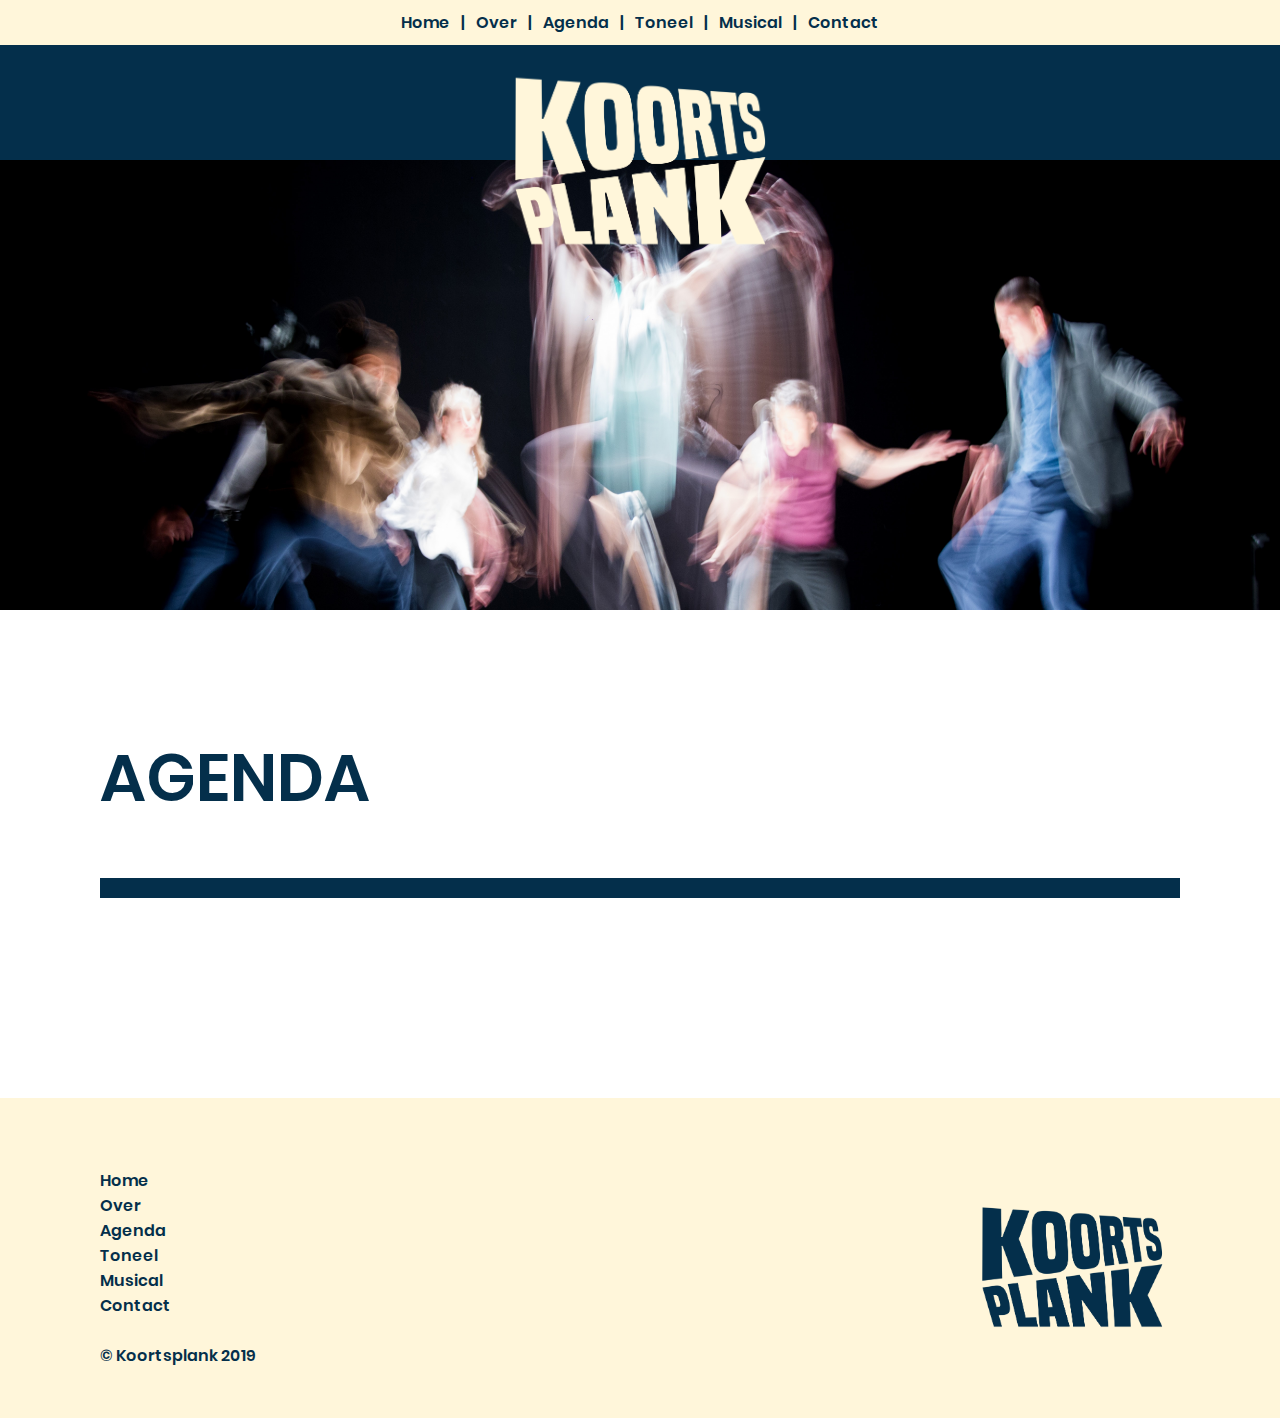
==== agenda.html @ e0e700ab "!e" ====
<!DOCTYPE html>
<html>
<head>
    <link rel="stylesheet" type="text/css" media="screen and (min-width: 900px)" href="styleshit.css">
    <link rel="stylesheet" type="text/css" media="screen and (max-width: 900px)" href="mobile.css">
    <meta charset="UTF-8">
    <title>Agenda</title>
</head>
    
<body>
    
    <div class="Header">
        <div class="Links">
            <a href="index.html"><img class="Logo" src="Logo2.png"> </a>
        </div>
        
        <div class="Rechts">
        </div>
    </div>
    
    <div class="NaviMobiel">
        <a href="index.html">Home</a> |
        <a href="over.html">Over</a> |
        <a href="agenda.html">Agenda</a> |
        <a href="toneel.html">Toneel</a> |
        <a href="musical.html">Musical</a> |
        <a href="contact.html">Contact</a>
    </div>
    
    
    
    <div class="Titel Koorstplank">
        <h1 class="WWW">AGENDA</h1>
    </div>
    
    <div class="SpeelWidgetAgenda">
            <script charset="utf-8" src="https://widget.bandsintown.com/main.min.js"></script><a class="bit-widget-initializer" data-text-color="#fff6da" data-separator-color="#fff6da" data-display-logo="false" data-display-track-button="false" data-display-limit="5" data-artist-name="Sam de Zwart" data-auto-style="true" data-display-local-dates="false" data-display-past-dates="false" data-auto-style="false" data-text-color="#000000" data-link-color="#fff6da" data-background-color="rgba(0,0,0,0)" data-display-limit="Show all" data-display-start-time="false" data-link-text-color="#042f4b" data-display-lineup="false" data-display-play-my-city="false"></a>
            <!--<div class="tt-widget"><div class="tt-widget-fallback"><p><a href="https://www.tickettailor.com/all-tickets/koortsplank/ref/website_widget/" target="_blank">Click here to buy tickets</a><br /><small><a href="https://www.tickettailor.com?rf=wdg" class="tt-widget-powered">Sell tickets online with Ticket Tailor</a></small></p></div><script src="https://media.tickettailor.com/js/widgets/min/tt-widget.js" data-url="https://www.tickettailor.com/all-tickets/koortsplank/ref/website_widget/" data-type="inline" data-inline-minimal="true" data-inline-show-logo="false"  data-inline-bg-fill="false"></script></div>-->
        </div>
    
    
    
    
    <div class="Footer">
        <div class="Kolom1">
            <a href="index.html">Home</a><br>
            <a href="over.html">Over</a><br>
            <a href="agenda.html">Agenda</a><br>
            <a href="toneel.html">Toneel</a><br>
            <a href="musical.html">Musical</a><br>
            <a href="contact.html">Contact</a>
            <br>
            <br>
             © Koortsplank 2019
        </div>
        
        <div class="Kolom2">
            
        </div>
        
        <div class="Kolom3">
            <img class="FooterLogo" src="LogoBlauw.png">
        </div>
    
    </div>

</body>
---- styleshit.css ----
html,body{
    font-family: 'Poppins-Semibold';
    width: 100%;
    height: 100%;
    margin: 0; /* Space from this element (entire page) and others*/

}

@font-face {
  font-family: Poppins-SemiBold;
  src: url(/font/Poppins-SemiBold.woff);
}

@font-face {
    font-family: Poppins-Regular;
    src: url(/font/Poppins-Regular.woff);
}

@font-face {
    font-family: Poppins-Thin;
    src: url(/font/Poppins-Thin.woff);
}

@font-face {
    font-family: Poppins-SemiBoldItalic;
    src: url(/font/Poppins-SemiBoldItalic.woff);
}

br {
    display: block;
    margin-bottom: 1em;
}

a {
    color: #042f4b;
    text-decoration: none;
}

a:hover {
    color: #fbc99d;
}

h1 {
    font-family: 'Poppins-Semibold';
    font-size: 65px;
    margin-top: 0;
    color: #042f4b;
    margin-bottom: 0;
    padding-bottom: 0;
}

h2 {
    font-family: 'Poppins-Semibold';
    font-size: 25px;
    margin-bottom: 0;
    color: #fbc99d;
}

h3 {
    font-family: 'Poppins-Semibold';
    color: #fff6da;
    font-size: 20px;
}

h4 {
    font-family: 'Poppins-SemiboldItalic';

}

p {
    font-family: 'Poppins-Regular';
    line-height: 1.5em;
}

.Knop {
    display: table-cell; 
    vertical-align: bottom;
    padding-left: 20px;
    padding-right: 20px;
    font-family: 'Poppins-Semibold';
    background: #042f4b;
    color: #fff6da;
    border-radius: 40px;
}

.Knop:hover {
    background:#fbc99d;
    color: #042f4b;
}

.NaviMobiel {
    padding-top: 10px;
    padding-bottom: 10px;
    background-color: #fff6da;
    font-family: 'Poppins-Semibold';
    text-align: center;
    word-spacing: 8px;
    color: #042f4b;
    margin-bottom:;
    position: fixed;
    top: 0;
    width: 100%;
}

.NaviMobiel a {
    color: #042f4b;
}

.NaviMobiel a:hover {
    color: #fbc99d;
}

.Header {  
    display: block;
    padding-top: 50px;
    width: 100%;
    height: 50vh;
    background-color: #042f4b;
    margin-bottom: 230px;
}

.Toneel {
    height: 100vh;
}

.Musical {
    height: 100vh;
}

.Links {
    padding-top: 20px;
    background-color: #042f4b;
    width: 100%;
    display: block;
    height: 10vh;
    
}

.Rechts {
    width: 100%;
    background-image: url(HeaderIMG.jpg);
    background-size: cover;
    background-repeat: no-repeat;
    background-position: 50% 0%;
    display: block;
    height: 50vh;
    background-attachment: fixed;
}

.RechtsToneel {
    width: 100%;
    background-image: url(/over/Man-Over.jpg);
    background-size: cover;
    background-repeat: no-repeat;
    background-position: 50% -50%;
    display: block;
    height: 90vh;
    background-attachment: fixed;
}

.RechtsMusical {
    width: 100%;
    background-image: url(/musical/CMIYC.jpg);
    background-size: cover;
    background-repeat: no-repeat;
    background-position: 50% 10%;
    display: block;
    height: 90vh;
    background-attachment: fixed;
}

.Logo {
    width: 300px;
    display: block;
    margin-left: auto;
    margin-right: auto;    
}

.Titel {
    padding-left: 100px;
    padding-right: 100px;
    margin-bottom: 0;
    padding-bottom: 0;
}

.CastTitel {
    margin-bottom: 20px;
    margin-top: 100px;
}

.Koorstplank {
    margin-bottom: 50px;
}

.Info {
    display: flex;
    width: 100%;
    margin-bottom: 70px;
}

.InfoLinks {
    padding-left: 100px;
    padding-right: 20px;
    width: 50%;
    float: left;
    text-align: justify;
}

.InfoLinks h2 {
    padding-top: 0;
    margin-top: 0;
}

.InfoRechts {
    padding-left: 20px;
    padding-right: 100px;
    width: 50%;
    float: left;
    text-align: justify;
}

.InfoRechts img {
    width: 100%;
}

.CastCrew {
    display: inline-flex;
    margin-top: 0px;
    margin-bottom: 20px;
    padding-left: 100px;
    padding-right: 100px;
}

.Cast1 {
    width: 25%;
    margin-right: 20px;
    background-color: #042f4b;
}

.Cast1 h3 {
    padding-left: 10px;
    margin-bottom: 0;
    margin-top: 10px;
}

.Cast1 h4 {
    padding-left: 10px;
    margin-top: 0;
    margin-bottom: 30px;
    color: #fbc99d
}

.Cast1 img {
    width: 100%;
}

.Speellijstje {
    padding-left: 100px;
    padding-right: 100px;
    padding-top: 100px;
}

.SpeelWidgetAgenda {
    margin-left: 100px;
    margin-right: 100px;
    padding-left: 20px;
    padding-top: 20px;
    padding-right: 20px;
    font-family: 'Poppins-Semibold';
    background-color: #042f4b;
    margin-bottom: 70px;
    margin-top: 30px;
}

.Footer {
    margin-top: 200px;
    background-color: #fff6da;
    padding-left: 100px;
    padding-right: 100px;
    padding-top: 50px;
    padding-bottom: 50px;
    display: flex;
    color: #042f4b;
}


.Kolom1 {
    padding-top: 20px;
    float: left;
    width: 40%
}

.Kolom2 {
    float: left;
    width: 40%;
    bottom: 0;
}

.Kolom3 {
    float: left;
    width: 20%;
    text-align: right;
    align-items: center;
    align-content: center;
    vertical-align: bottom;
}

.Kolom3 img {
    padding-top: 20px;
    width: 100%;
    vertical-align: middle;
    display: block;
    
}

.Mobiel {
    display: none;
}

.Tablet {
    display: none;
}

.KnopMail {
    margin: 0 auto;
    align-self: center;
    font-family: 'Poppins-Regular';
    background-color: #042f4b;
    color: #fff6da;
    border: none;
    font-size: 15px;
    border-radius: 30px;
    padding-left: 20px;
    padding-right: 20px;
    padding-top: 10px;
    padding-bottom: 10px;
}

.KnopMail:hover {
    background-color: #fbc99d;
    color: #042f4b;
}

.ContactFormulier {
    padding-left: 100px;
    padding-right: 100px;
    color: #042f4b;
    position: relative;
    z-index: 0;
    
}

/* Style inputs with type="text", select elements and textareas */
input[type=text], select, textarea {
  width: 100%; /* Full width */
  padding: 12px; /* Some padding */ 
  border: 2px solid #fbc99d; /* Gray border */ /* Rounded borders */
  box-sizing: border-box; /* Make sure that padding and width stays in place */
  margin-top: 6px; /* Add a top margin */
  margin-bottom: 16px; /* Bottom margin */
  resize: vertical /* Allow the user to vertically resize the textarea (not horizontally) */
}

/* Style the submit button with a specific background color etc */
input[type=submit] {
  background-color: #4CAF50;
  color: white;
  padding: 12px 20px;
  border: none;
  cursor: pointer;
}

.bericht {
    height: 280px;
}

/* When moving the mouse over the submit button, add a darker green color */
input[type=submit]:hover {
  background-color: #45a049;
}
---- mobile.css ----
html,body{
    width: 100%;
    height: 100%;
    margin: 0; /* Space from this element (entire page) and others*/

}

@font-face {
  font-family: Poppins-SemiBold;
  src: url(/font/Poppins-SemiBold.woff);
}

@font-face {
    font-family: Poppins-Regular;
    src: url(/font/Poppins-Regular.woff);
}

@font-face {
    font-family: Poppins-Thin;
    src: url(/font/Poppins-Thin.woff);
}

@font-face {
    font-family: Poppins-SemiBoldItalic;
    src: url(/font/Poppins-SemiBoldItalic.woff);
}

.Navigatie {
        display: none;
    }


h1 {
    font-family: 'Poppins-Semibold';
    font-size: 60px;
    margin-top: 0;
    color: #042f4b;
}

h2 {
    font-family: 'Poppins-Semibold';
    font-size: 25px;
    margin-bottom: 0;
    color: #fbc99d;
}

p {
    font-family: 'Poppins-Regular';
    line-height: 1.5em;
}


br {
    display: block;
    margin-bottom: 1em;
}

a {
    color: #042f4b;
    text-decoration: none;
}

a:hover {
    color: #fbc99d;
}

h1 {
    font-family: 'Poppins-Semibold';
    font-size: 65px;
    margin-top: 0;
    color: #042f4b;
}

h2 {
    font-family: 'Poppins-Semibold';
    font-size: 25px;
    margin-bottom: 0;
    color: #fbc99d;
}

h3 {
    font-family: 'Poppins-Semibold';
    color: #fff6da;
    font-size: 22px;
}

h4 {
    font-family: 'Poppins-SemiboldItalic';

}

.Knop {
    display: table;
    padding-left: 20px;
    padding-right: 20px;
    font-family: 'Poppins-Semibold';
    background: #042f4b;
    color: #fff6da;
    border-radius: 40px;
}

.Knop:hover {
    background:#fbc99d;
    color: #042f4b;
}

.KnopAgenda {
    display: table;
    margin: 0 auto;
    padding-left: 20px;
    padding-right: 20px;
    font-family: 'Poppins-Semibold';
    background: #042f4b;
    color: #fff6da;
    border-radius: 40px;
}


.KnopAgenda:hover {
    background:#fbc99d;
    color: #042f4b;
}

.NaviMobiel {
    padding-top: 10px;
    padding-bottom: 10px;
    background-color: #fff6da;
    font-family: 'Poppins-Semibold';
    text-align: center;
    word-spacing: 8px;
    color: #042f4b;
    margin-bottom: 100px;
    position: fixed;
    top: 0;
    width: 100%;
    z-index: 0;
}

.NaviMobiel a {
    color: #042f4b;
}

.NaviMobiel a:hover {
    color: #fbc99d;
}

.Header {  
    display: ;
    width: 100%;
    height: 50vh;
    background-color: #042f4b;

}

.Links {
    padding-top: 60px;
    background-color: #042f4b;
    width: 100%;
    display: block;
    height: 10vh;
    
}

.Rechts {
    width: 100%;
    background-image: url(HeaderIMG.jpg);
    background-size: cover;
    background-repeat: no-repeat;
    background-attachment: fixed;
    background-position: 50% 10%;
    display: block;
    height: 40vh;
    
}

.Logo {
    width: 300px;
    display: block;
    margin-left: auto;
    margin-right: auto;    
}

.Titel {
    margin-top: 100px;
    padding-left: 20px;
    padding-right: 20xx;
    margin-bottom: 0;
    padding-bottom: 0;
}

@media screen and (max-width: 545px){
    .WWW {
        font-size: 45px;
    }   
    
    .CastCrew {
        padding-left: 20px;
    }

    .Laptop {
        display: none;
    }
    
    .Tablet {
        display: none;
    }
    
    .Footer {
        padding-right: 20px;
        padding-left: 20px;
    }
    
    .SpeelWidgetAgenda {
        margin-left: 20px;
        margin-right: 20px;
        margin-top: 20px;
    }
    
}

.WWW {
    margin: 0;
}

.Info {
    padding-left: 20px;
    padding-right: 20px;
}

.InfoLinks {
    width: 100%;
    float: left;
    text-align: justify;
}

.InfoRechts {
    margin-top: 30px;
    width: 100%;
    float: left;
    margin-bottom: 120px;
    text-align: justify;
}
    
@media screen and (min-width: 545px){
    .Speellijstje{
        margin-right: 40px;
        margin-left: 40px;
    }
    
    .Titel {
        margin-right: 40px;
        margin-left: 40px;
    }
    
    .CastTitel {
    }
    
    .Info {
        margin-right: 40px;
        margin-left: 40px;
    }
    
    .Footer {
        padding-right: 60px;
        padding-left: 60px;
    }
    
    .CastCrew {
        padding-left: 60px;
        padding-right: 40px;
    }
    
    .Mobiel {
        display: none;
    }
    
    .Laptop {
        display: none;
    }
    
    .SpeelWidgetAgenda {
        margin-left: 60px;
        margin-right: 60px;
        margin-top: 50px;
    }

}


.CastCrew {
    display: inline-flex;
    margin-top: 0px;
    margin-bottom: 20px;
}

.Cast {
    display: inline-flex;
    margin-top: 35px;
    margin-bottom: 50px;
}

.Cast1 {
    width: 50%;
    margin-right: 20px;
    background-color: #042f4b;
}

.Cast1 h3 {
    padding-left: 10px;
    margin-bottom: 0;
    margin-top: 10px;
}

.Cast1 h4 {
    padding-left: 10px;
    margin-top: 0;
    margin-bottom: 30px;
    color: #fbc99d
}

.Cast1 img {
    width: 100%;
}

.Speellijstje {
    padding-left: 20px;
    padding-right: 20px;
    padding-top: 120px;
}

.SpeelWidget {
    padding-top: 20px;
    padding-left: 20px;
    padding-right: 20px;
    font-family: 'Poppins-Semibold';
    background-color: #042f4b;
    margin-bottom: 70px;
}

.SpeelWidgetAgenda {
    padding-top: 20px;
    padding-left: 20px;
    padding-right: 20px;
    font-family: 'Poppins-Semibold';
    background-color: #042f4b;
    margin-bottom: 70px;
}

.Footer {
    margin-top: 100px;
    background-color: #fff6da;
    padding-top: 50px;
    padding-bottom: 50px;
    display: flex;
    color: #042f4b;
    font-family: 'Poppins-Semibold';
}

.Footer a {
    font-family: 'Poppins-Semibold';
    color: #042f4b;
}

.Footer a:hover {
    font-family: 'Poppins-Semibold';
    color: #fbc99d;
}

.Kolom1 {
    padding-top: 20px;
    float: left;
    width: 60%
}

.Kolom2 {
    float: left;
    width: 0%;
    bottom: 0;
}

.Kolom3 {
    float: left;
    width: 40%;
    text-align: right;
    align-items: center;
    align-content: center;
    vertical-align: bottom;
}
.Kolom3 img {
    padding-top: 20px;
    width: 100%;
    vertical-align: middle;
    display: block;
    
}
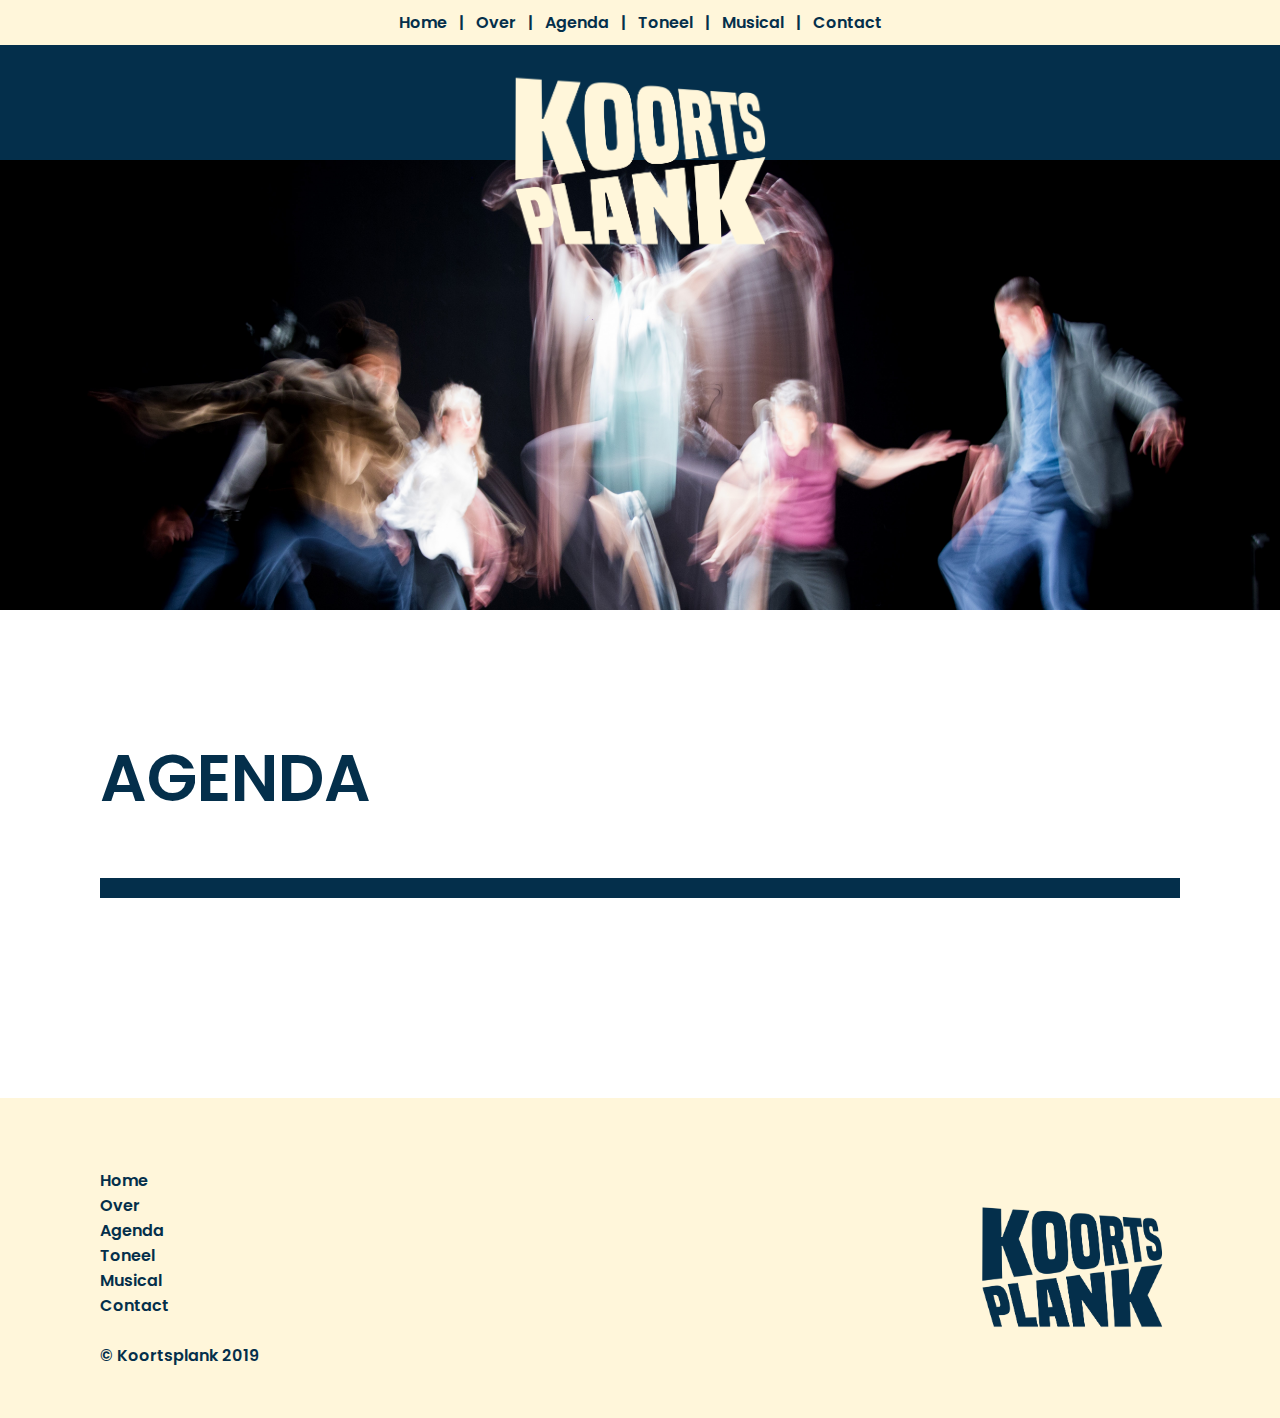
==== commit 72267e94: "beter" ====
--- a/agenda.html
+++ b/agenda.html
@@ -1,15 +1,25 @@
 <!DOCTYPE html>
 <html>
 <head>
+    <link rel="shortcut icon" type="image/x-icon" href="favicon.ico">
     <link rel="stylesheet" type="text/css" media="screen and (min-width: 900px)" href="styleshit.css">
     <link rel="stylesheet" type="text/css" media="screen and (max-width: 900px)" href="mobile.css">
     <meta charset="UTF-8">
-    <title>Agenda</title>
+    <title>AGENDA | KOORTSPLANK</title>
 </head>
     
 <body>
     
     <div class="Header">
+        <div class="Links">
+            <a href="index.html"><img class="Logo" src="Logo2.png"> </a>
+        </div>
+        
+        <div class="Rechts">
+        </div>
+    </div>
+    
+    <div class="HeaderMobiel">
         <div class="Links">
             <a href="index.html"><img class="Logo" src="Logo2.png"> </a>
         </div>
--- a/styleshit.css
+++ b/styleshit.css
@@ -1,31 +1,14 @@
+@import url('https://fonts.googleapis.com/css?family=Poppins:400,600,600i&display=swap');
+
 html,body{
-    font-family: 'Poppins-Semibold';
+    font-family: 'Poppins', sans-serif;
+    font-weight: 600;
     width: 100%;
     height: 100%;
     margin: 0; /* Space from this element (entire page) and others*/
 
 }
 
-@font-face {
-  font-family: Poppins-SemiBold;
-  src: url(/font/Poppins-SemiBold.woff);
-}
-
-@font-face {
-    font-family: Poppins-Regular;
-    src: url(/font/Poppins-Regular.woff);
-}
-
-@font-face {
-    font-family: Poppins-Thin;
-    src: url(/font/Poppins-Thin.woff);
-}
-
-@font-face {
-    font-family: Poppins-SemiBoldItalic;
-    src: url(/font/Poppins-SemiBoldItalic.woff);
-}
-
 br {
     display: block;
     margin-bottom: 1em;
@@ -41,7 +24,8 @@
 }
 
 h1 {
-    font-family: 'Poppins-Semibold';
+    font-family: 'Poppins', sans-serif;
+    font-weight: 600;
     font-size: 65px;
     margin-top: 0;
     color: #042f4b;
@@ -50,25 +34,29 @@
 }
 
 h2 {
-    font-family: 'Poppins-Semibold';
+    font-family: 'Poppins', sans-serif;
+    font-weight: 600;
     font-size: 25px;
     margin-bottom: 0;
     color: #fbc99d;
 }
 
 h3 {
-    font-family: 'Poppins-Semibold';
+    font-family: 'Poppins', sans-serif;
+    font-weight: 600;
     color: #fff6da;
     font-size: 20px;
 }
 
 h4 {
-    font-family: 'Poppins-SemiboldItalic';
-
+    font-family: 'Poppins', sans-serif;
+    font-weight: 600;
+    font-style: italic;
 }
 
 p {
-    font-family: 'Poppins-Regular';
+    font-family: 'Poppins', sans-serif;
+    font-weight: 400;
     line-height: 1.5em;
 }
 
@@ -77,7 +65,8 @@
     vertical-align: bottom;
     padding-left: 20px;
     padding-right: 20px;
-    font-family: 'Poppins-Semibold';
+    font-family: 'Poppins', sans-serif;
+    font-weight: 600;
     background: #042f4b;
     color: #fff6da;
     border-radius: 40px;
@@ -92,7 +81,8 @@
     padding-top: 10px;
     padding-bottom: 10px;
     background-color: #fff6da;
-    font-family: 'Poppins-Semibold';
+    font-family: 'Poppins', sans-serif;
+    font-weight: 600;
     text-align: center;
     word-spacing: 8px;
     color: #042f4b;
@@ -119,6 +109,10 @@
     margin-bottom: 230px;
 }
 
+.HeaderMobiel {
+    display: none;
+}
+
 .Toneel {
     height: 100vh;
 }
@@ -141,7 +135,7 @@
     background-image: url(HeaderIMG.jpg);
     background-size: cover;
     background-repeat: no-repeat;
-    background-position: 50% 0%;
+    background-position: 50% 10%;
     display: block;
     height: 50vh;
     background-attachment: fixed;
@@ -149,10 +143,10 @@
 
 .RechtsToneel {
     width: 100%;
-    background-image: url(/over/Man-Over.jpg);
+    background-image: url(over/Man-Over.jpg);
     background-size: cover;
     background-repeat: no-repeat;
-    background-position: 50% -50%;
+    background-position: 50% 0%;
     display: block;
     height: 90vh;
     background-attachment: fixed;
@@ -160,7 +154,7 @@
 
 .RechtsMusical {
     width: 100%;
-    background-image: url(/musical/CMIYC.jpg);
+    background-image: url(musical/CMIYC.jpg);
     background-size: cover;
     background-repeat: no-repeat;
     background-position: 50% 10%;
@@ -266,7 +260,8 @@
     padding-left: 20px;
     padding-top: 20px;
     padding-right: 20px;
-    font-family: 'Poppins-Semibold';
+    font-family: 'Poppins', sans-serif;
+    font-weight: 600;
     background-color: #042f4b;
     margin-bottom: 70px;
     margin-top: 30px;
@@ -324,7 +319,8 @@
 .KnopMail {
     margin: 0 auto;
     align-self: center;
-    font-family: 'Poppins-Regular';
+    font-family: 'Poppins', sans-serif;
+    font-weight: 400;
     background-color: #042f4b;
     color: #fff6da;
     border: none;
--- a/mobile.css
+++ b/mobile.css
@@ -1,51 +1,38 @@
+@import url('https://fonts.googleapis.com/css?family=Poppins:400,600,600i&display=swap');
+
 html,body{
+    font-family: 'Poppins', sans-serif;
+    font-weight: 600;
     width: 100%;
     height: 100%;
     margin: 0; /* Space from this element (entire page) and others*/
 
 }
 
-@font-face {
-  font-family: Poppins-SemiBold;
-  src: url(/font/Poppins-SemiBold.woff);
-}
-
-@font-face {
-    font-family: Poppins-Regular;
-    src: url(/font/Poppins-Regular.woff);
-}
-
-@font-face {
-    font-family: Poppins-Thin;
-    src: url(/font/Poppins-Thin.woff);
-}
-
-@font-face {
-    font-family: Poppins-SemiBoldItalic;
-    src: url(/font/Poppins-SemiBoldItalic.woff);
-}
-
 .Navigatie {
         display: none;
     }
 
 
 h1 {
-    font-family: 'Poppins-Semibold';
+    font-family: 'Poppins', sans-serif;
+    font-weight: 600;
     font-size: 60px;
     margin-top: 0;
     color: #042f4b;
 }
 
 h2 {
-    font-family: 'Poppins-Semibold';
+    font-family: 'Poppins', sans-serif;
+    font-weight: 600;
     font-size: 25px;
     margin-bottom: 0;
     color: #fbc99d;
 }
 
 p {
-    font-family: 'Poppins-Regular';
+    font-family: 'Poppins', sans-serif;
+    font-weight: 400;
     line-height: 1.5em;
 }
 
@@ -65,35 +52,40 @@
 }
 
 h1 {
-    font-family: 'Poppins-Semibold';
+    font-family: 'Poppins', sans-serif;
+    font-weight: 600;
     font-size: 65px;
     margin-top: 0;
     color: #042f4b;
 }
 
 h2 {
-    font-family: 'Poppins-Semibold';
+    font-family: 'Poppins', sans-serif;
+    font-weight: 600;
     font-size: 25px;
     margin-bottom: 0;
     color: #fbc99d;
 }
 
 h3 {
-    font-family: 'Poppins-Semibold';
+    font-family: 'Poppins', sans-serif;
+    font-weight: 600;
     color: #fff6da;
     font-size: 22px;
 }
 
 h4 {
-    font-family: 'Poppins-SemiboldItalic';
-
+    font-family: 'Poppins', sans-serif;
+    font-weight: 600;
+    font-style: italic;
 }
 
 .Knop {
     display: table;
     padding-left: 20px;
     padding-right: 20px;
-    font-family: 'Poppins-Semibold';
+    font-family: 'Poppins', sans-serif;
+    font-weight: 600;
     background: #042f4b;
     color: #fff6da;
     border-radius: 40px;
@@ -109,7 +101,8 @@
     margin: 0 auto;
     padding-left: 20px;
     padding-right: 20px;
-    font-family: 'Poppins-Semibold';
+    font-family: 'Poppins', sans-serif;
+    font-weight: 600;
     background: #042f4b;
     color: #fff6da;
     border-radius: 40px;
@@ -125,7 +118,8 @@
     padding-top: 10px;
     padding-bottom: 10px;
     background-color: #fff6da;
-    font-family: 'Poppins-Semibold';
+    font-family: 'Poppins', sans-serif;
+    font-weight: 600;
     text-align: center;
     word-spacing: 8px;
     color: #042f4b;
@@ -144,12 +138,28 @@
     color: #fbc99d;
 }
 
-.Header {  
+.HeaderMobiel {  
     display: ;
     width: 100%;
+    background-color: #042f4b;
+    height: 100vh;
+    margin-bottom: 150px;
+
+}
+
+.Header {
+    display: none;
+    width: 100%;
     height: 50vh;
     background-color: #042f4b;
-
+}
+
+.Toneel {
+    height: 100vh;
+}
+
+.Musical {
+    height: 100vh;
 }
 
 .Links {
@@ -167,10 +177,32 @@
     background-size: cover;
     background-repeat: no-repeat;
     background-attachment: fixed;
+    background-position: 50% 0%;
+    display: block;
+    height: 90vh;
+    
+}
+
+.RechtsToneel {
+    width: 100%;
+    background-image: url(over/Man-Over.jpg);
+    background-size: cover;
+    background-repeat: no-repeat;
+    background-position: 50% 0%;
+    display: block;
+    height: 90vh;
+    background-attachment: fixed;
+}
+
+.RechtsMusical {
+    width: 100%;
+    background-image: url(musical/CMIYC.jpg);
+    background-size: cover;
+    background-repeat: no-repeat;
     background-position: 50% 10%;
     display: block;
-    height: 40vh;
-    
+    height: 90vh;
+    background-attachment: fixed;
 }
 
 .Logo {
@@ -239,6 +271,10 @@
     float: left;
     margin-bottom: 120px;
     text-align: justify;
+}
+
+.InfoRechts img {
+    width: 100%;
 }
     
 @media screen and (min-width: 545px){
@@ -332,7 +368,8 @@
     padding-top: 20px;
     padding-left: 20px;
     padding-right: 20px;
-    font-family: 'Poppins-Semibold';
+    font-family: 'Poppins', sans-serif;
+    font-weight: 600;
     background-color: #042f4b;
     margin-bottom: 70px;
 }
@@ -341,7 +378,8 @@
     padding-top: 20px;
     padding-left: 20px;
     padding-right: 20px;
-    font-family: 'Poppins-Semibold';
+    font-family: 'Poppins', sans-serif;
+    font-weight: 600;
     background-color: #042f4b;
     margin-bottom: 70px;
 }
@@ -353,16 +391,19 @@
     padding-bottom: 50px;
     display: flex;
     color: #042f4b;
-    font-family: 'Poppins-Semibold';
+    font-family: 'Poppins', sans-serif;
+    font-weight: 600;
 }
 
 .Footer a {
-    font-family: 'Poppins-Semibold';
+    font-family: 'Poppins', sans-serif;
+    font-weight: 600;
     color: #042f4b;
 }
 
 .Footer a:hover {
-    font-family: 'Poppins-Semibold';
+    font-family: 'Poppins', sans-serif;
+    font-weight: 600;
     color: #fbc99d;
 }
 
@@ -393,3 +434,68 @@
     display: block;
     
 }
+
+.KnopMail {
+    margin: 0 auto;
+    align-self: center;
+    font-family: 'Poppins', sans-serif;
+    font-weight: 400;
+    background-color: #042f4b;
+    color: #fff6da;
+    border: none;
+    font-size: 15px;
+    border-radius: 30px;
+    padding-left: 20px;
+    padding-right: 20px;
+    padding-top: 10px;
+    padding-bottom: 10px;
+}
+
+.KnopMail:hover {
+    background-color: #fbc99d;
+    color: #042f4b;
+}
+
+.ContactFormulier {
+    padding-left: 60px;
+    padding-right: 60px;
+    color: #042f4b;
+    position: relative;
+    z-index: 0;
+}
+
+@media screen and (max-width:545px) {
+    .ContactFormulier {
+        padding-left: 20px;
+        padding-right: 20px;
+    }
+}
+
+/* Style inputs with type="text", select elements and textareas */
+input[type=text], select, textarea {
+  width: 100%; /* Full width */
+  padding: 12px; /* Some padding */ 
+  border: 2px solid #fbc99d; /* Gray border */ /* Rounded borders */
+  box-sizing: border-box; /* Make sure that padding and width stays in place */
+  margin-top: 6px; /* Add a top margin */
+  margin-bottom: 16px; /* Bottom margin */
+  resize: vertical /* Allow the user to vertically resize the textarea (not horizontally) */
+}
+
+/* Style the submit button with a specific background color etc */
+input[type=submit] {
+  background-color: #4CAF50;
+  color: white;
+  padding: 12px 20px;
+  border: none;
+  cursor: pointer;
+}
+
+.bericht {
+    height: 280px;
+}
+
+/* When moving the mouse over the submit button, add a darker green color */
+input[type=submit]:hover {
+  background-color: #45a049;
+}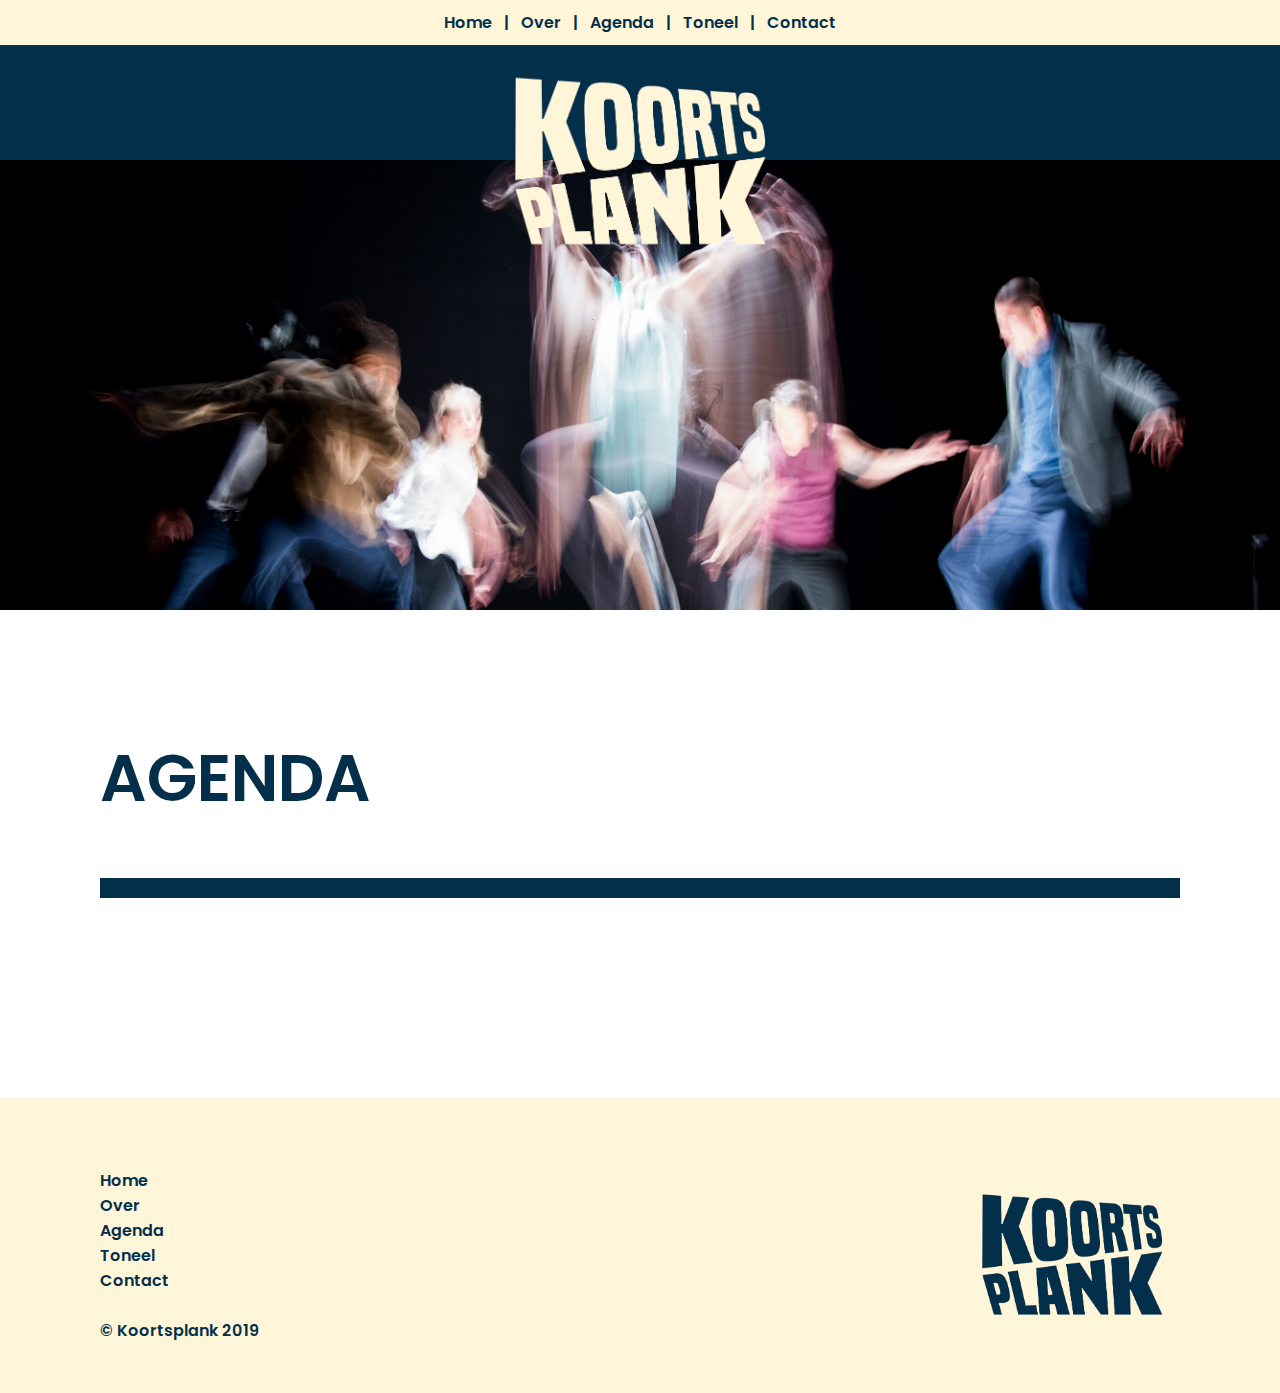
==== commit 8533e6cb: "musical eruit" ====
--- a/agenda.html
+++ b/agenda.html
@@ -33,7 +33,6 @@
         <a href="over.html">Over</a> |
         <a href="agenda.html">Agenda</a> |
         <a href="toneel.html">Toneel</a> |
-        <a href="musical.html">Musical</a> |
         <a href="contact.html">Contact</a>
     </div>
     
@@ -44,7 +43,7 @@
     </div>
     
     <div class="SpeelWidgetAgenda">
-            <script charset="utf-8" src="https://widget.bandsintown.com/main.min.js"></script><a class="bit-widget-initializer" data-text-color="#fff6da" data-separator-color="#fff6da" data-display-logo="false" data-display-track-button="false" data-display-limit="5" data-artist-name="Sam de Zwart" data-auto-style="true" data-display-local-dates="false" data-display-past-dates="false" data-auto-style="false" data-text-color="#000000" data-link-color="#fff6da" data-background-color="rgba(0,0,0,0)" data-display-limit="Show all" data-display-start-time="false" data-link-text-color="#042f4b" data-display-lineup="false" data-display-play-my-city="false"></a>
+            <script charset="utf-8" src="https://widget.bandsintown.com/main.min.js"></script><a class="bit-widget-initializer" data-text-color="#fff6da" data-separator-color="#fff6da" data-display-logo="false" data-display-track-button="false" data-artist-name="Koortsplank" data-auto-style="true" data-display-local-dates="false" data-display-past-dates="false" data-auto-style="false" data-text-color="#000000" data-link-color="#fff6da" data-background-color="rgba(0,0,0,0)" data-display-start-time="false" data-link-text-color="#042f4b" data-display-lineup="false" data-display-play-my-city="false"></a>
             <!--<div class="tt-widget"><div class="tt-widget-fallback"><p><a href="https://www.tickettailor.com/all-tickets/koortsplank/ref/website_widget/" target="_blank">Click here to buy tickets</a><br /><small><a href="https://www.tickettailor.com?rf=wdg" class="tt-widget-powered">Sell tickets online with Ticket Tailor</a></small></p></div><script src="https://media.tickettailor.com/js/widgets/min/tt-widget.js" data-url="https://www.tickettailor.com/all-tickets/koortsplank/ref/website_widget/" data-type="inline" data-inline-minimal="true" data-inline-show-logo="false"  data-inline-bg-fill="false"></script></div>-->
         </div>
     
@@ -57,7 +56,6 @@
             <a href="over.html">Over</a><br>
             <a href="agenda.html">Agenda</a><br>
             <a href="toneel.html">Toneel</a><br>
-            <a href="musical.html">Musical</a><br>
             <a href="contact.html">Contact</a>
             <br>
             <br>
--- a/styleshit.css
+++ b/styleshit.css
@@ -182,6 +182,22 @@
     margin-top: 100px;
 }
 
+.video-container {
+	position:relative;
+	padding-bottom:56.25%;
+	padding-top:30px;
+	height:0;
+	overflow:hidden;
+}
+
+.video-container iframe, .video-container object, .video-container embed {
+	position:absolute;
+	top:0;
+	left:0;
+	width:100%;
+	height:100%;
+}
+
 .Koorstplank {
     margin-bottom: 50px;
 }
@@ -190,6 +206,10 @@
     display: flex;
     width: 100%;
     margin-bottom: 70px;
+}
+
+.Onderkant {
+    margin-bottom: 140px;
 }
 
 .InfoLinks {
@@ -197,20 +217,30 @@
     padding-right: 20px;
     width: 50%;
     float: left;
-    text-align: justify;
+    text-align: ;
+}
+
+.InfoLinks img {
+    width: 100%;  
 }
 
 .InfoLinks h2 {
     padding-top: 0;
     margin-top: 0;
 }
+
+.InfoRechts h2 {
+    padding-top: 0;
+    margin-top: 0;
+}
+
 
 .InfoRechts {
     padding-left: 20px;
     padding-right: 100px;
     width: 50%;
     float: left;
-    text-align: justify;
+    text-align: ;
 }
 
 .InfoRechts img {
@@ -222,17 +252,20 @@
     margin-top: 0px;
     margin-bottom: 20px;
     padding-left: 100px;
-    padding-right: 100px;
+    padding-right: 80px;
 }
 
 .Cast1 {
     width: 25%;
     margin-right: 20px;
     background-color: #042f4b;
+    display: inline;
+    padding-bottom: 0;
 }
 
 .Cast1 h3 {
     padding-left: 10px;
+    padding-right: 10px;
     margin-bottom: 0;
     margin-top: 10px;
 }
@@ -240,12 +273,14 @@
 .Cast1 h4 {
     padding-left: 10px;
     margin-top: 0;
-    margin-bottom: 30px;
+    margin-bottom:30px;
     color: #fbc99d
 }
 
 .Cast1 img {
     width: 100%;
+    margin-bottom: 10;
+    padding-bottom: 0;
 }
 
 .Speellijstje {
@@ -312,8 +347,29 @@
     display: none;
 }
 
-.Tablet {
-    display: none;
+@media screen and (max-width: 1330px){
+    .Laptop {
+        display: none;
+    }
+    
+    .Cast1 {
+        width: 33%;
+        margin-right: 20px;
+        background-color: #042f4b;
+    }
+}
+
+@media screen and (min-width: 1330px){
+    .Tablet {
+        display: none;
+    }
+    
+    .Cast1 {
+        width: 25%;
+        margin-right: 20px;
+        background-color: #042f4b;
+    }
+    
 }
 
 .KnopMail {
@@ -330,9 +386,33 @@
     padding-right: 20px;
     padding-top: 10px;
     padding-bottom: 10px;
+    cursor: pointer;
 }
 
 .KnopMail:hover {
+    background-color: #fbc99d;
+    color: #042f4b;
+}
+
+.KnopKnop {
+    margin: 0 auto;
+    align-self: center;
+    font-family: 'Poppins', sans-serif;
+    font-weight: 400;
+    background-color: #042f4b;
+    color: #fff6da;
+    border: none;
+    font-size: 15px;
+    border-radius: 30px;
+    padding-left: 20px;
+    padding-right: 20px;
+    padding-top: 10px;
+    padding-bottom: 10px;
+    cursor: pointer;
+    margin-right: 70px;
+}
+
+.KnopKnop:hover {
     background-color: #fbc99d;
     color: #042f4b;
 }
--- a/mobile.css
+++ b/mobile.css
@@ -220,7 +220,7 @@
     padding-bottom: 0;
 }
 
-@media screen and (max-width: 545px){
+@media screen and (max-width: 760px){
     .WWW {
         font-size: 45px;
     }   
@@ -248,6 +248,10 @@
         margin-top: 20px;
     }
     
+    .Titel {
+        margin-bottom: 60px;
+    }
+    
 }
 
 .WWW {
@@ -262,7 +266,11 @@
 .InfoLinks {
     width: 100%;
     float: left;
-    text-align: justify;
+    text-align: ;
+}
+
+.InfoLinks img {
+    width: 100%;
 }
 
 .InfoRechts {
@@ -270,14 +278,14 @@
     width: 100%;
     float: left;
     margin-bottom: 120px;
-    text-align: justify;
+    text-align: ;
 }
 
 .InfoRechts img {
     width: 100%;
 }
     
-@media screen and (min-width: 545px){
+@media screen and (min-width: 760px){
     .Speellijstje{
         margin-right: 40px;
         margin-left: 40px;
@@ -286,6 +294,7 @@
     .Titel {
         margin-right: 40px;
         margin-left: 40px;
+        margin-bottom: 70px;
     }
     
     .CastTitel {
@@ -306,7 +315,7 @@
         padding-right: 40px;
     }
     
-    .Mobiel {
+    .Tablet {
         display: none;
     }
     
@@ -343,6 +352,7 @@
 
 .Cast1 h3 {
     padding-left: 10px;
+    padding-right: 10px;
     margin-bottom: 0;
     margin-top: 10px;
 }
@@ -449,9 +459,32 @@
     padding-right: 20px;
     padding-top: 10px;
     padding-bottom: 10px;
+    cursor: pointer;
 }
 
 .KnopMail:hover {
+    background-color: #fbc99d;
+    color: #042f4b;
+}
+
+.KnopKnop {
+    margin: 0 auto;
+    align-self: center;
+    font-family: 'Poppins', sans-serif;
+    font-weight: 400;
+    background-color: #042f4b;
+    color: #fff6da;
+    border: none;
+    font-size: 15px;
+    border-radius: 30px;
+    padding-left: 20px;
+    padding-right: 20px;
+    padding-top: 10px;
+    padding-bottom: 10px;
+    cursor: pointer;
+}
+
+.KnopKnop:hover {
     background-color: #fbc99d;
     color: #042f4b;
 }
